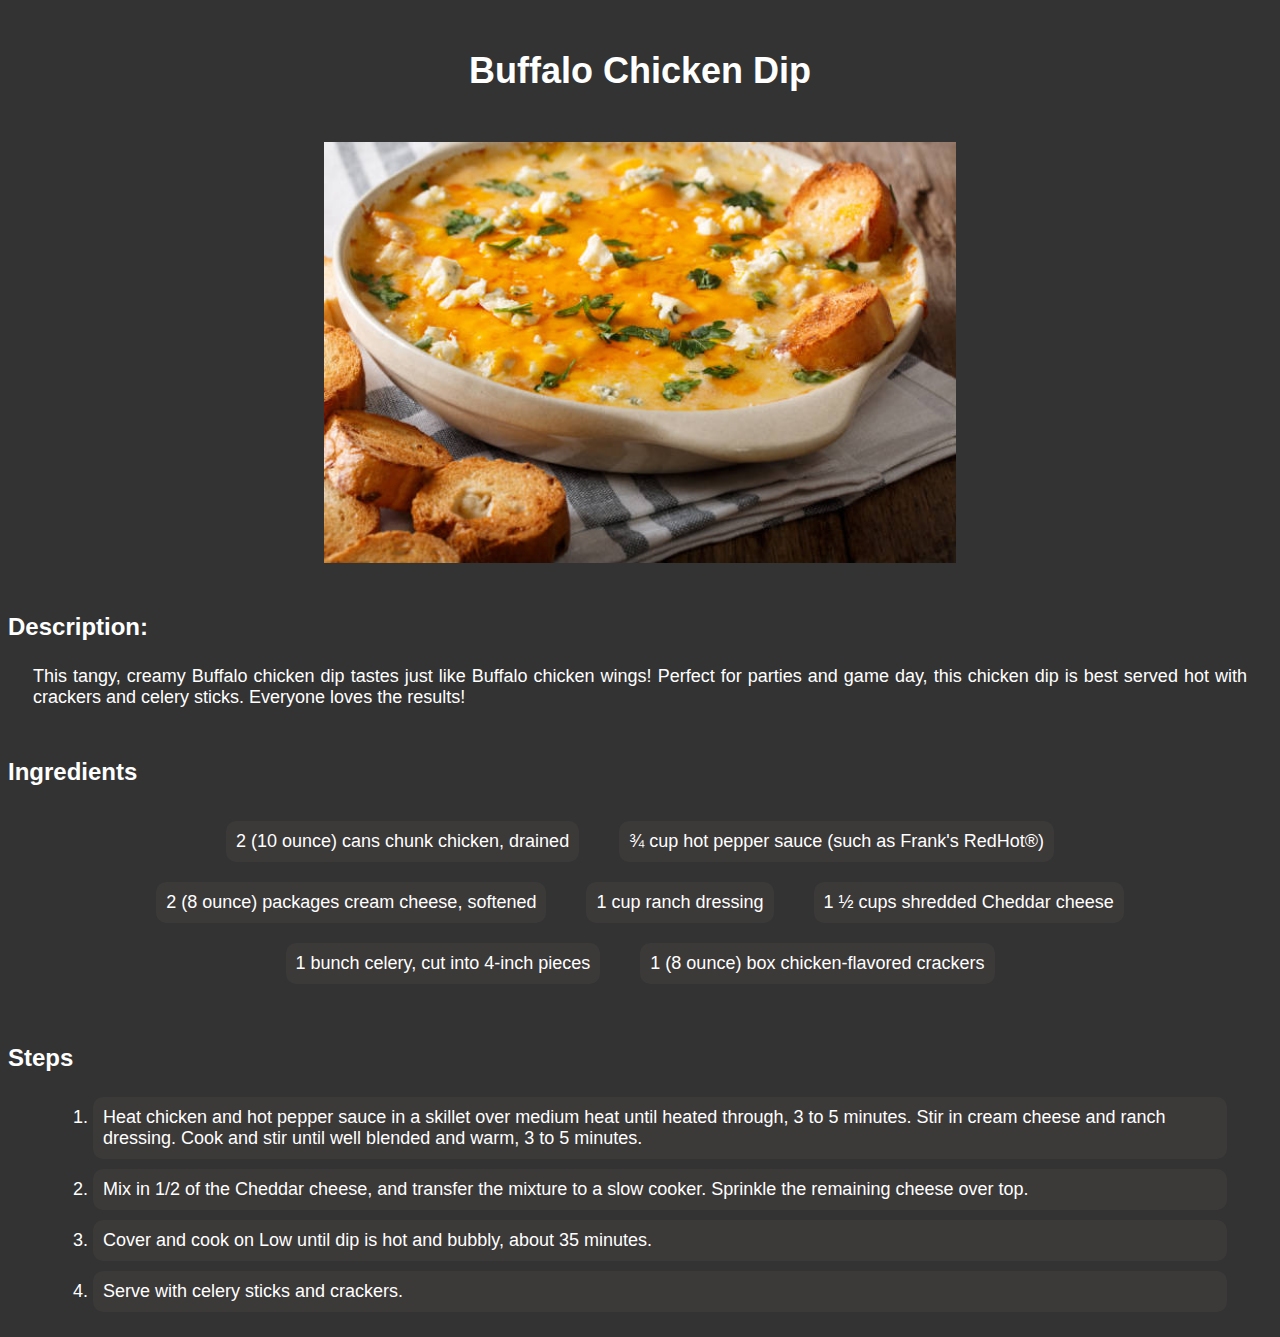
==== allTheRecipes/BuffaloChicken.html @ 5af8c8d1 "the prototype" ====
<!DOCTYPE html>
<html lang="en">
<head>
    <link rel="stylesheet" href="../style.css">
    <meta charset="UTF-8">
    <meta http-equiv="X-UA-Compatible" content="IE=edge">
    <meta name="viewport" content="width=device-width, initial-scale=1.0">
    <title>Buffalo Chicken Dip</title>
</head>
<body>
    <h1>Buffalo Chicken Dip</h1>
    <img src="/images/buffaloChicken.jpg" alt="buffaloChicken dish">
    <h3>Description:</h3>
    <p>This tangy, creamy Buffalo chicken dip tastes just like Buffalo chicken wings! Perfect for parties and game day, this chicken dip is best served hot with crackers and celery sticks. Everyone loves the results!</p>
    <h3>Ingredients</h3>
    <ul>
        
        <li>2 (10 ounce) cans chunk chicken, drained</li>
        <li>¾ cup hot pepper sauce (such as Frank's RedHot®)</li>
        <li>2 (8 ounce) packages cream cheese, softened</li>
        <li>1 cup ranch dressing</li>
        <li>1 ½ cups shredded Cheddar cheese</li>
        <li>1 bunch celery, cut into 4-inch pieces</li>
        <li>1 (8 ounce) box chicken-flavored crackers</li>

    </ul>

    <h3>Steps</h3>
    <ol>
        <li>Heat chicken and hot pepper sauce in a skillet over medium heat until heated through, 3 to 5 minutes. Stir in cream cheese and ranch dressing. Cook and stir until well blended and warm, 3 to 5 minutes.</li>
        <li>Mix in 1/2 of the Cheddar cheese, and transfer the mixture to a slow cooker. Sprinkle the remaining cheese over top.</li>
        <li>Cover and cook on Low until dip is hot and bubbly, about 35 minutes.</li>
        <li>Serve with celery sticks and crackers.</li>
    </ol>
</body>
</html>
---- style.css ----
body {
    font-family: "Arial", sans-serif;
    background-color: #333;
    color: #fff;
}

h1 {
    text-align: center;
    font-size: 36px;
    margin-top: 50px;
}

img {
    display: block;
    margin: auto;
    margin-top: 50px;
    width: 50%;
}

h3 {
    font-size: 24px;
    margin-top: 50px;
}

p {
    font-size: 18px;
    margin: 25px;
    text-align: justify;
}

ul {
    list-style-type: none;
    margin: 25px;
    padding: 0;
    display: flex;
    flex-wrap: wrap;
    justify-content: center;
}

li {
    font-size: 18px;
    margin: 10px 20px;
    background-color: #3c3939;
    padding: 10px;
    border-radius: 10px;
}

ol {
    font-size: 18px;
    margin: 25px;
    padding-left: 40px;
}

li::before {
    counter-increment: item;
    font-weight: bold;
    margin-right: 10px;
}

 .linkClass{
    color: #fff;
    text-decoration: none;
    
}
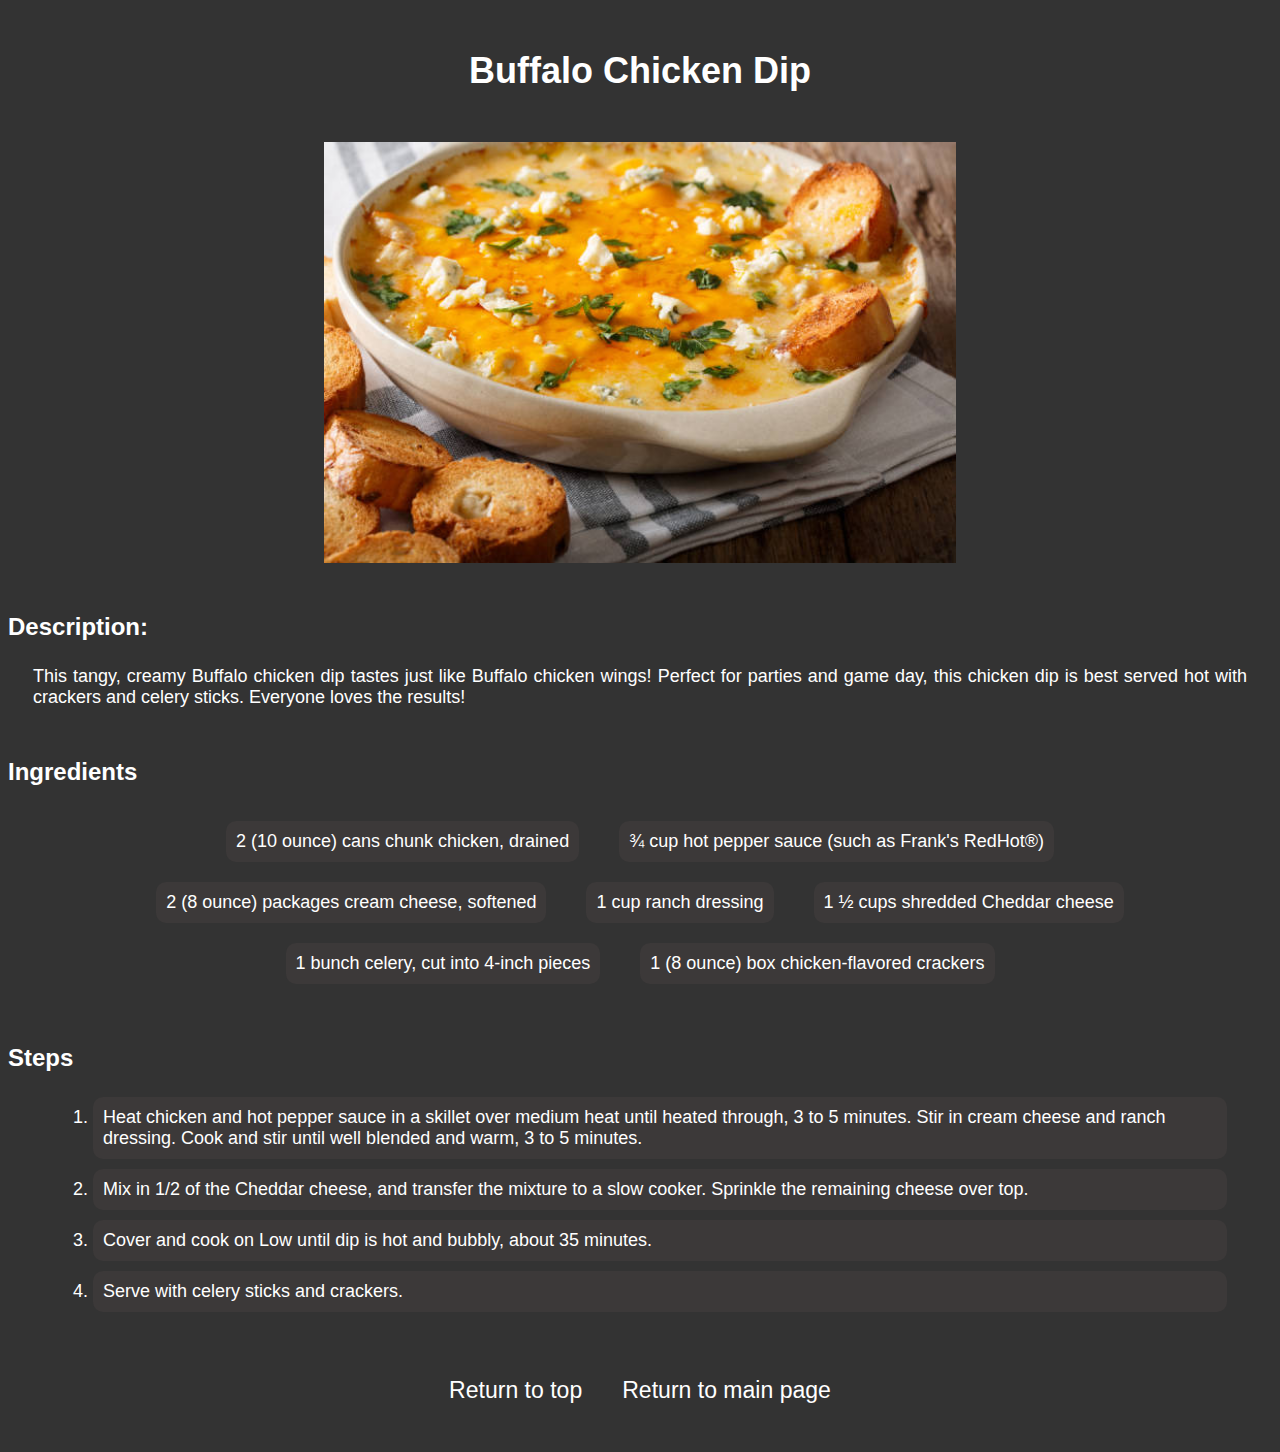
==== commit 681f1623: "Added return to top and return to main page links" ====
--- a/allTheRecipes/BuffaloChicken.html
+++ b/allTheRecipes/BuffaloChicken.html
@@ -8,7 +8,7 @@
     <title>Buffalo Chicken Dip</title>
 </head>
 <body>
-    <h1>Buffalo Chicken Dip</h1>
+    <h1 id="header">Buffalo Chicken Dip</h1>
     <img src="/images/buffaloChicken.jpg" alt="buffaloChicken dish">
     <h3>Description:</h3>
     <p>This tangy, creamy Buffalo chicken dip tastes just like Buffalo chicken wings! Perfect for parties and game day, this chicken dip is best served hot with crackers and celery sticks. Everyone loves the results!</p>
@@ -32,5 +32,9 @@
         <li>Cover and cook on Low until dip is hot and bubbly, about 35 minutes.</li>
         <li>Serve with celery sticks and crackers.</li>
     </ol>
+    <div class="bottomOne">
+        <div><a href="#header">Return to top</a></div>
+        <div><a href="../index.html">Return to main page</a></div>
+    </div>
 </body>
 </html>--- a/style.css
+++ b/style.css
@@ -57,8 +57,15 @@
     margin-right: 10px;
 }
 
- .linkClass{
+ .linkClass,a{
     color: #fff;
     text-decoration: none;
     
+}
+
+.bottomOne,div {
+    display: flex;
+    justify-content: center;
+    padding: 20px 20px;
+    font-size: 120%;
 }